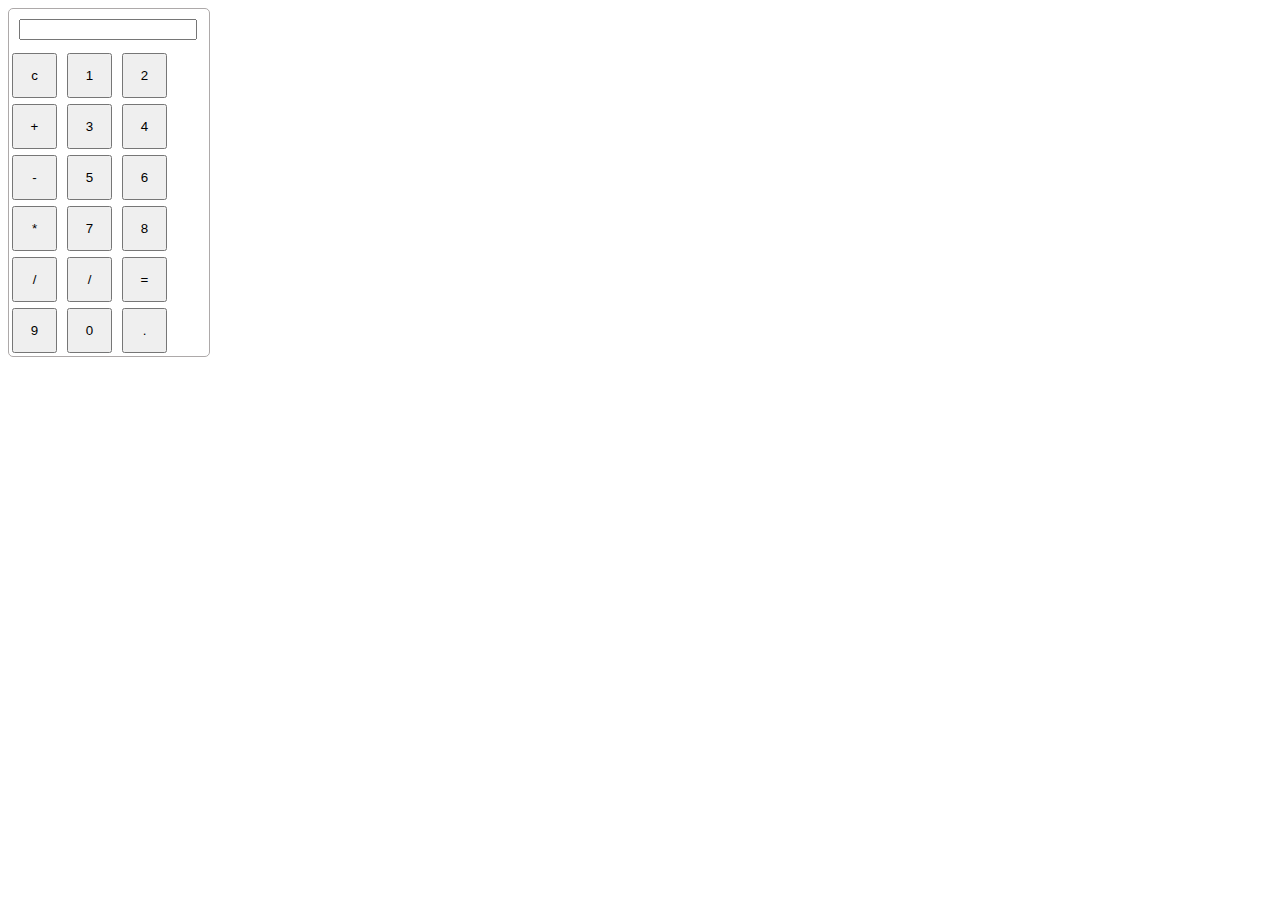
==== calculator.html @ 87920ebf "Add files via upload" ====
<!DOCTYPE html>
<html lang="en">
<head>
    <meta charset="UTF-8">
    <meta name="viewport" content="width=device-width, initial-scale=1.0">
    <title>calculator</title>
    <style>
        #calculator{
            border: 1px solid rgb(173, 169, 169);
            border-radius: 5px;
            width: 200px;
            
        }
        #display{
            margin: 10px;
            width: 85%;
        }
        .button-container{
            display: flex;
            justify-content: center;
            flex-wrap: wrap;
            
        }
        .button{
            width: 45px;
            height: 45px;
            margin: 3px;
        }
    </style>
</head>
<body>
    <div id="calculator">
    <input type="test" id="display">
    <div class="button-conatiner">

    <button class="button" onclick=" currentDisplay = currentDisplay = '';
    document.querySelector('#display').value = currentDisplay;" >c</button>

    <button class="button"onclick=" currentDisplay = currentDisplay + '1';
     document.querySelector('#display').value = currentDisplay;">1</button>

    <button class="button"onclick=" currentDisplay = currentDisplay + '2';
     document.querySelector('#display').value = currentDisplay;">2</button>

    <button class="button" onclick=" currentDisplay = currentDisplay + '+';
     document.querySelector('#display').value = currentDisplay;">+</button>

    <button class="button" onclick=" currentDisplay = currentDisplay + '3';
     document.querySelector('#display').value = currentDisplay;">3</button>

    <button class="button" onclick=" currentDisplay = currentDisplay + '4';
     document.querySelector('#display').value = currentDisplay;">4</button>

    <button class="button" onclick=" currentDisplay = currentDisplay + '-';
     document.querySelector('#display').value = currentDisplay;">-</button>

    <button class="button" onclick=" currentDisplay = currentDisplay + '5';
     document.querySelector('#display').value = currentDisplay;">5</button>

    <button class="button" onclick=" currentDisplay = currentDisplay + '6';
     document.querySelector('#display').value = currentDisplay;">6</button>

    <button class="button" onclick=" currentDisplay = currentDisplay + '*';
     document.querySelector('#display').value = currentDisplay;">*</button>

    <button class="button" onclick=" currentDisplay = currentDisplay + '7';
     document.querySelector('#display').value = currentDisplay;">7</button>

    <button class="button" onclick=" currentDisplay = currentDisplay + '8';
     document.querySelector('#display').value = currentDisplay;">8</button>
     
    <button class="button">/</button>
    <button class="button" onclick=" currentDisplay = currentDisplay + '/';
     document.querySelector('#display').value = currentDisplay;">/</button>

    <button class="button"onclick="
    let result =eval(currentDisplay);
    currentDisplay =result;
     document.querySelector('#display').value = currentDisplay;
    ">=</button>

    <button class="button" onclick=" currentDisplay = currentDisplay + '9';
     document.querySelector('#display').value = currentDisplay;">9</button>

    <button class="button"  onclick=" currentDisplay = currentDisplay + '0';
    document.querySelector('#display').value = currentDisplay;">0</button>

    <button class="button" onclick=" currentDisplay = currentDisplay + '.';
     document.querySelector('#display').value = currentDisplay;">.</button>
   
</div>
</div>
<script>
    let currentDisplay ='';
    document.querySelector('#display').value = currentDisplay;
</script>

</body>
</html>
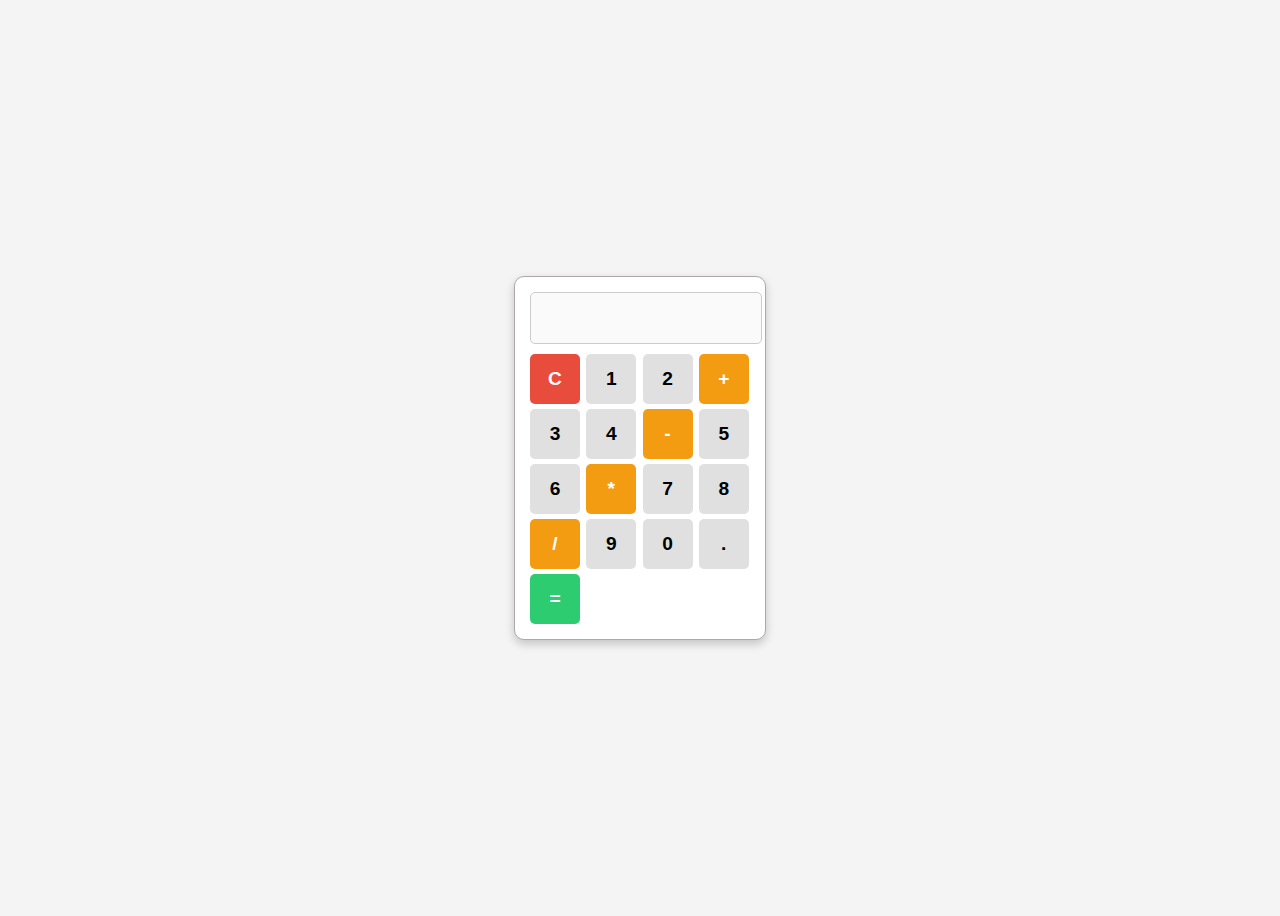
==== commit b1e45dc0: "calculator.html" ====
--- a/calculator.html
+++ b/calculator.html
@@ -3,97 +3,139 @@
 <head>
     <meta charset="UTF-8">
     <meta name="viewport" content="width=device-width, initial-scale=1.0">
-    <title>calculator</title>
+    <title>Calculator</title>
     <style>
-        #calculator{
-            border: 1px solid rgb(173, 169, 169);
-            border-radius: 5px;
-            width: 200px;
-            
-        }
-        #display{
-            margin: 10px;
-            width: 85%;
-        }
-        .button-container{
+        body {
             display: flex;
             justify-content: center;
-            flex-wrap: wrap;
-            
+            align-items: center;
+            height: 100vh;
+            background-color: #f4f4f4;
         }
-        .button{
-            width: 45px;
-            height: 45px;
-            margin: 3px;
+
+        #calculator {
+            border: 1px solid rgb(173, 169, 169);
+            border-radius: 10px;
+            width: 220px;
+            padding: 15px;
+            background: #fff;
+            box-shadow: 0px 4px 10px rgba(0, 0, 0, 0.2);
+        }
+
+        #display {
+            width: 100%;
+            height: 40px;
+            margin-bottom: 10px;
+            font-size: 1.2em;
+            text-align: right;
+            padding: 5px;
+            border: 1px solid #ccc;
+            border-radius: 5px;
+        }
+
+        .button-container {
+            display: grid;
+            grid-template-columns: repeat(4, 1fr);
+            gap: 5px;
+        }
+
+        .button {
+            width: 50px;
+            height: 50px;
+            font-size: 1.2em;
+            font-weight: bold;
+            background-color: #e0e0e0;
+            border: none;
+            border-radius: 5px;
+            cursor: pointer;
+        }
+
+        .button:active {
+            background-color: #ccc;
+        }
+
+        .button.operator {
+            background-color: #f39c12;
+            color: white;
+        }
+
+        .button.operator:active {
+            background-color: #d68910;
+        }
+
+        .button.equal {
+            background-color: #2ecc71;
+            color: white;
+        }
+
+        .button.equal:active {
+            background-color: #27ae60;
+        }
+
+        .button.clear {
+            background-color: #e74c3c;
+            color: white;
+        }
+
+        .button.clear:active {
+            background-color: #c0392b;
         }
     </style>
 </head>
 <body>
+
     <div id="calculator">
-    <input type="test" id="display">
-    <div class="button-conatiner">
+        <input type="text" id="display" disabled>
+        <div class="button-container">
 
-    <button class="button" onclick=" currentDisplay = currentDisplay = '';
-    document.querySelector('#display').value = currentDisplay;" >c</button>
+            <button class="button clear" onclick="clearDisplay()">C</button>
+            <button class="button" onclick="appendToDisplay('1')">1</button>
+            <button class="button" onclick="appendToDisplay('2')">2</button>
+            <button class="button operator" onclick="appendToDisplay('+')">+</button>
 
-    <button class="button"onclick=" currentDisplay = currentDisplay + '1';
-     document.querySelector('#display').value = currentDisplay;">1</button>
+            <button class="button" onclick="appendToDisplay('3')">3</button>
+            <button class="button" onclick="appendToDisplay('4')">4</button>
+            <button class="button operator" onclick="appendToDisplay('-')">-</button>
+            
+            <button class="button" onclick="appendToDisplay('5')">5</button>
+            <button class="button" onclick="appendToDisplay('6')">6</button>
+            <button class="button operator" onclick="appendToDisplay('*')">*</button>
 
-    <button class="button"onclick=" currentDisplay = currentDisplay + '2';
-     document.querySelector('#display').value = currentDisplay;">2</button>
+            <button class="button" onclick="appendToDisplay('7')">7</button>
+            <button class="button" onclick="appendToDisplay('8')">8</button>
+            <button class="button operator" onclick="appendToDisplay('/')">/</button>
 
-    <button class="button" onclick=" currentDisplay = currentDisplay + '+';
-     document.querySelector('#display').value = currentDisplay;">+</button>
+            <button class="button" onclick="appendToDisplay('9')">9</button>
+            <button class="button" onclick="appendToDisplay('0')">0</button>
+            <button class="button" onclick="appendToDisplay('.')">.</button>
 
-    <button class="button" onclick=" currentDisplay = currentDisplay + '3';
-     document.querySelector('#display').value = currentDisplay;">3</button>
+            <button class="button equal" onclick="calculateResult()">=</button>
+        </div>
+    </div>
 
-    <button class="button" onclick=" currentDisplay = currentDisplay + '4';
-     document.querySelector('#display').value = currentDisplay;">4</button>
+    <script>
+        let currentDisplay = '';
 
-    <button class="button" onclick=" currentDisplay = currentDisplay + '-';
-     document.querySelector('#display').value = currentDisplay;">-</button>
+        function appendToDisplay(value) {
+            currentDisplay += value;
+            document.querySelector('#display').value = currentDisplay;
+        }
 
-    <button class="button" onclick=" currentDisplay = currentDisplay + '5';
-     document.querySelector('#display').value = currentDisplay;">5</button>
+        function clearDisplay() {
+            currentDisplay = '';
+            document.querySelector('#display').value = currentDisplay;
+        }
 
-    <button class="button" onclick=" currentDisplay = currentDisplay + '6';
-     document.querySelector('#display').value = currentDisplay;">6</button>
-
-    <button class="button" onclick=" currentDisplay = currentDisplay + '*';
-     document.querySelector('#display').value = currentDisplay;">*</button>
-
-    <button class="button" onclick=" currentDisplay = currentDisplay + '7';
-     document.querySelector('#display').value = currentDisplay;">7</button>
-
-    <button class="button" onclick=" currentDisplay = currentDisplay + '8';
-     document.querySelector('#display').value = currentDisplay;">8</button>
-     
-    <button class="button">/</button>
-    <button class="button" onclick=" currentDisplay = currentDisplay + '/';
-     document.querySelector('#display').value = currentDisplay;">/</button>
-
-    <button class="button"onclick="
-    let result =eval(currentDisplay);
-    currentDisplay =result;
-     document.querySelector('#display').value = currentDisplay;
-    ">=</button>
-
-    <button class="button" onclick=" currentDisplay = currentDisplay + '9';
-     document.querySelector('#display').value = currentDisplay;">9</button>
-
-    <button class="button"  onclick=" currentDisplay = currentDisplay + '0';
-    document.querySelector('#display').value = currentDisplay;">0</button>
-
-    <button class="button" onclick=" currentDisplay = currentDisplay + '.';
-     document.querySelector('#display').value = currentDisplay;">.</button>
-   
-</div>
-</div>
-<script>
-    let currentDisplay ='';
-    document.querySelector('#display').value = currentDisplay;
-</script>
+        function calculateResult() {
+            try {
+                currentDisplay = eval(currentDisplay);
+                document.querySelector('#display').value = currentDisplay;
+            } catch {
+                document.querySelector('#display').value = 'Error';
+                currentDisplay = '';
+            }
+        }
+    </script>
 
 </body>
-</html>+</html>
